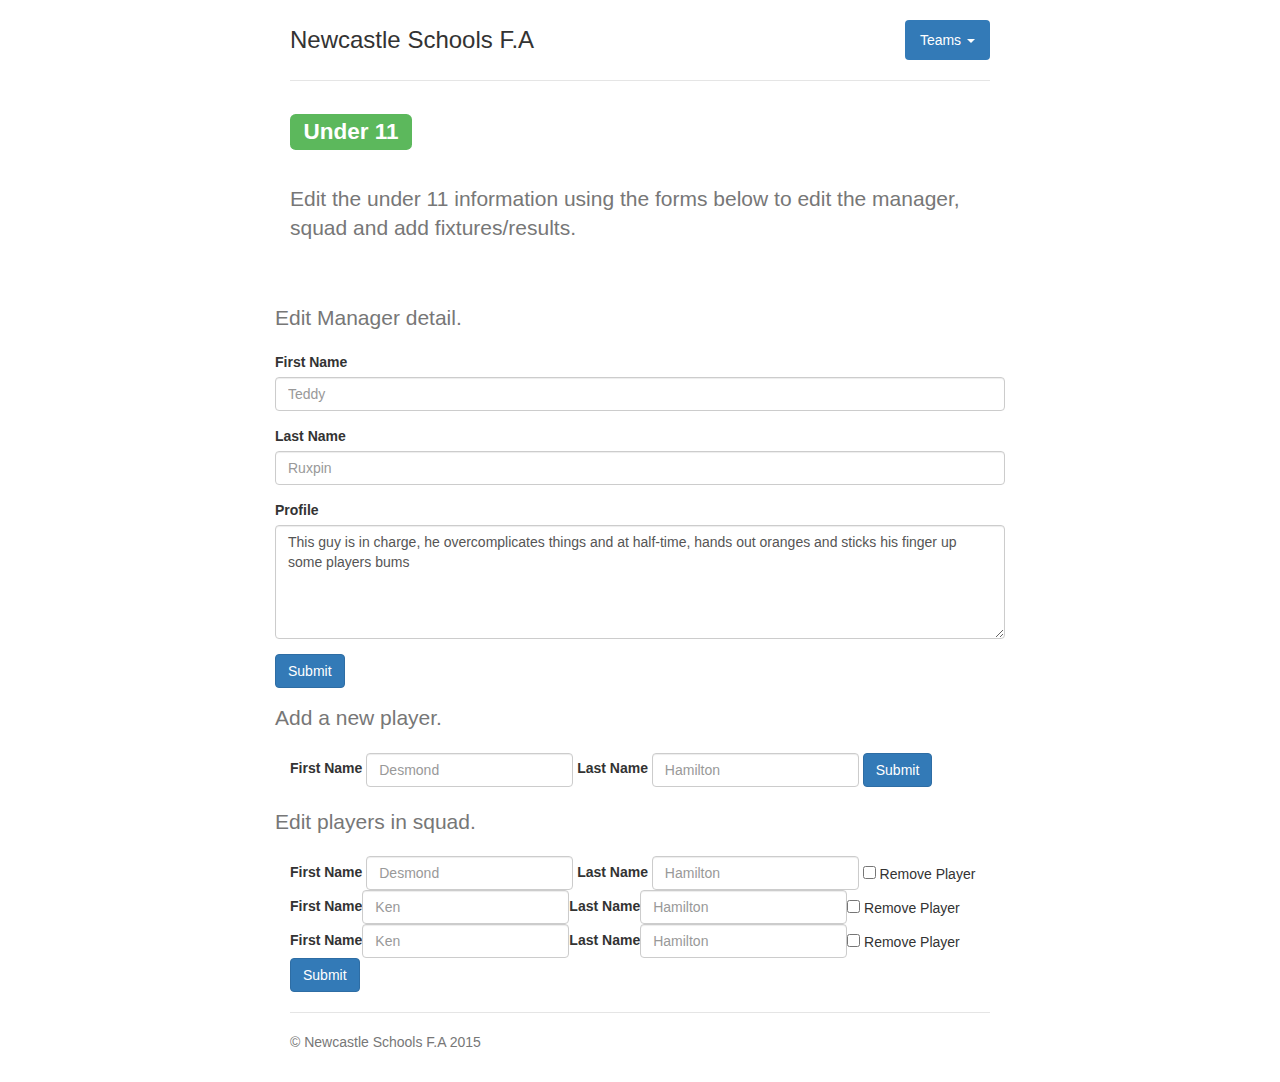
==== feed/under11-admin.html @ ac796974 "Updated logic to get data with JS and PHP" ====
﻿<!DOCTYPE html>
<html lang="en">
  <head>
    <meta charset="utf-8">
    <meta http-equiv="X-UA-Compatible" content="IE=edge">
    <meta name="viewport" content="width=device-width, initial-scale=1">
    <meta name="description" content="">
    <meta name="author" content="">
    <link rel="icon" href="../../favicon.ico">

    <title>Newcastle Schools FA football</title>

    <!-- Bootstrap core CSS -->
    <link href="css/bootstrap.min.css" rel="stylesheet">

    <!-- Custom styles for this template -->
    <link href="css/jumbotron-narrow.css" rel="stylesheet">

    <!-- Just for debugging purposes. Don't actually copy these 2 lines! -->
    <!--[if lt IE 9]><script src="../../assets/js/ie8-responsive-file-warning.js"></script><![endif]-->
    <script src="../../assets/js/ie-emulation-modes-warning.js"></script>

    <!-- HTML5 shim and Respond.js for IE8 support of HTML5 elements and media queries -->
    <!--[if lt IE 9]>
      <script src="https://oss.maxcdn.com/html5shiv/3.7.2/html5shiv.min.js"></script>
      <script src="https://oss.maxcdn.com/respond/1.4.2/respond.min.js"></script>
    <![endif]-->
  </head>

  <body>

    <div class="container">
      <div class="header">
        <nav>
          <ul class="nav nav-pills pull-right">
            <!--<li><a href="index.htm">Home</a></li>-->
            <li class="dropdown active">
				<a href="#" data-toggle="dropdown" class="dropdown-toggle">Teams <b class="caret"></b></a>
				<ul class="dropdown-menu">
					<li><a href="#">Under 11</a></li>
					<li><a href="under12-admin.html">U12 Admin</a></li>
					<li><a href="under13-admin.html">U13 Admin</a></li>
					<li><a href="under14-admin.html">U14 Admin</a></li>
					<li><a href="under15a-admin.html">U15a Admin</a></li>
					<li><a href="under15b-admin.html">U15b Admin</a></li>
					<!--<li class="divider"></li>
					<li><a href="#">Trash</a></li>-->
				</ul>
			</li>
            <!--<li role="presentation"><a href="#">Contact</a></li>-->
          </ul>
        </nav>
        <h3>Newcastle Schools F.A</h3>
      </div>
	  <h2 id="u11"><span class="label label-success">Under 11</span></h2>
	  <!--<div class="well"><h4>Geet Important Stuff Man</h4>This row would only show up if there is any important announcements you want people to not miss, like trials. If there are none, this section would not be here</div>-->
	  <div class="row marketing">
      <p class="lead text-muted">Edit the under 11 information using the forms below to edit the manager, squad and add fixtures/results.</p>
    </div>
    <div class="row">
      <p class="lead text-muted">Edit Manager detail.</p>
    </div>
    <form class="form-horizontal" id="mgrForm">
      <div class="form-group">
        <label for="mgrForename">First Name</label>
        <input type="text" class="form-control" id="mgrForename" placeholder="Desmond">
      </div>
      <div class="form-group">
        <label for="mgrSurname">Last Name</label>
        <input type="text" class="form-control" id="mgrSurname" placeholder="Hamilton">
      </div>
      <div class="form-group">
        <label for="mgrProfile">Profile</label>
        <textarea class="form-control" id="mgrProfile" rows="5">A load of shit in here about the manager. Hes not a nonce, honest etc..</textarea>
      </div>
      <div class="form-group">
        <button id="mangBtn" type="submit" class="btn btn-primary">Submit</button>
      </div>
    </form>

	  <div class="row">
		<p class="lead text-muted">Add a new player.</p>
	  </div>
    <form class="form-inline">
  		<div class="form-group">
    		<label for="addPlayForename">First Name</label>
    		<input type="text" class="form-control" id="addPlayForename" placeholder="Desmond">
    	</div>
      <div class="form-group">	
        <label for="addPlaySurname">Last Name</label>
    		<input type="text" class="form-control" id="addPlaySurname" placeholder="Hamilton">
  		</div>
  		<button type="submit" class="btn btn-primary">Submit</button>
	</form>
  <br>
	<div class="row">
		<p class="lead text-muted">Edit players in squad.</p>
	</div>
    <form class="form-inline" id="squadForm">
  		<div class="form-group col-sm-offset-0">
    		<label for="inputForename">First Name</label>
    		<input type="text" class="form-control" id="inputForename" placeholder="Desmond">
  		</div>
  		<div class="form-group">
    		<label for="inputSurname">Last Name</label>
    		<input type="text" class="form-control" id="inputSurname" placeholder="Hamilton">
  		</div>
  		<div class="checkbox">
    		<label>
      		<input type="checkbox"> Remove Player
    		</label>
  		</div>
  		<br>
  		<button id="squadBtn" type="submit" class="btn btn-primary">Submit</button>
	</form>
	<br>
    <footer class="footer" id="pish">
        <p>&copy; Newcastle Schools F.A 2015</p>
    </footer>

    </div> <!-- /container -->


    <!-- IE10 viewport hack for Surface/desktop Windows 8 bug -->
    <script src="../../assets/js/ie10-viewport-bug-workaround.js"></script>
	<script src="https://ajax.googleapis.com/ajax/libs/jquery/1.11.2/jquery.min.js"></script>
	<script src="https://maxcdn.bootstrapcdn.com/bootstrap/3.3.4/js/bootstrap.min.js"></script>
	<script>
		$(document).ready(function() {
    		var myItems;
    		var goalDiv;
        var squadDiv;
        var manager;
    		var d = new Date();
			var curr_date = d.getDate();
			var curr_month = d.getMonth()+1;
			var curr_year = d.getFullYear();

    		console.log("whatup mother fucker its "+curr_date+"/"+curr_month+"/"+curr_year);
    		$.getJSON('under11.json', function(data) {
        		myItems = data.squad;
            manager = data.manager.name;
            console.log(manager);
            mName = manager.split(' ');
            console.log(mName[0]+" "+mName[1]);

            $('#mgrForename').attr('placeholder',mName[0]);
            $('#mgrSurname').attr('placeholder',mName[1]);
            $('#mgrProfile').text(data.manager.profile);

        		$.each(data.squad.goalkeepers, function(key, val) {
        			console.log(val.name+" "+val.text);
   					goalDiv = $( "<div class='col-sm-6 col-md-4'><div class='thumbnail'><img src='css/images/hoopdog.jpg' alt='Shite Event'><div class='Koala Stabbing'><h3>"+val.name+"</h3><p>"+val.text+"</p></div></div></div>" );
   					$('#goalies').append(goalDiv);
            squadDiv = $( "<div class='form-group'><label for='inputForename'>First Name</label><input type='text' class='form-control' id='inputForename' placeholder="+val.name+"></div><div class='form-group'><label for='inputSurname'>Last Name</label><input type='text' class='form-control' id='inputSurname' placeholder='Hamilton'></div><div class='checkbox'><label><input type='checkbox'> Remove Player </label></div><br> ");
            $('#squadBtn').before(squadDiv);
				})
    		});
		});
	</script>
  </body>
</html>
---- feed/css/jumbotron-narrow.css ----
/* Space out content a bit */
body {
  padding-top: 20px;
  padding-bottom: 20px;
}

/* Everything but the jumbotron gets side spacing for mobile first views */
.header,
.marketing,
.footer {
  padding-right: 15px;
  padding-left: 15px;
}

/* Custom page header */
.header {
  padding-bottom: 20px;
  border-bottom: 1px solid #e5e5e5;
}
/* Make the masthead heading the same height as the navigation */
.header h3 {
  margin-top: 0;
  margin-bottom: 0;
  line-height: 40px;
}

/* Custom page footer */
.footer {
  padding-top: 19px;
  color: #777;
  border-top: 1px solid #e5e5e5;
}

/* Customize container */
@media (min-width: 768px) {
  .container {
    max-width: 730px;
  }
}
.container-narrow > hr {
  margin: 30px 0;
}

/* Main marketing message and sign up button */
.jumbotron {
  height:350px;
  text-align: top;
  border-bottom: 1px solid #e5e5e5;
  background-image: url('images/match.jpeg');
  background-size: cover;
  color:white;
}
.jumbotron .btn {
  padding: 14px 24px;
  font-size: 21px;
}

.btn {
	margin-right:3px;
}

/* Supporting marketing content */
.marketing {
  margin: 40px 0;
}
.marketing p + h4 {
  margin-top: 28px;
}

/* Responsive: Portrait tablets and up */
@media screen and (min-width: 768px) {
  /* Remove the padding we set earlier */
  .header,
  .marketing,
  .footer {
    padding-right: 0;
    padding-left: 0;
  }
  /* Space out the masthead */
  .header {
    margin-bottom: 30px;
  }
  /* Remove the bottom border on the jumbotron for visual effect */
  .jumbotron {
    border-bottom: 0;
  }

 .jumbotron .team11{
	background-image: url('images/team.jpeg');
  }
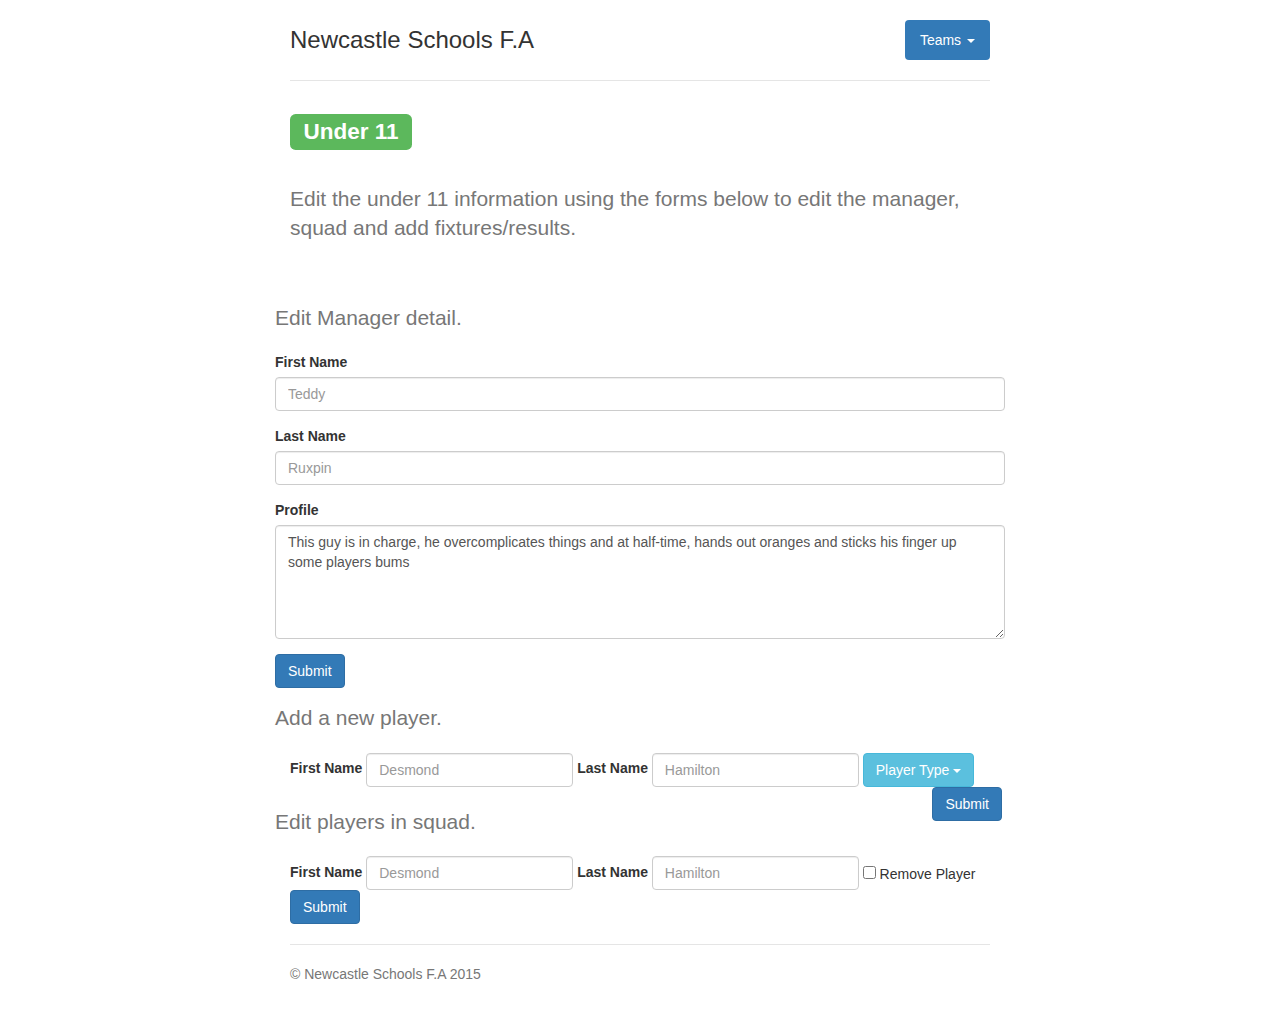
==== commit 82ded9dc: "LATEST VERSION WITH PHP FOR PROCESSING EDITS" ====
--- a/feed/under11-admin.html
+++ b/feed/under11-admin.html
@@ -81,7 +81,7 @@
 	  <div class="row">
 		<p class="lead text-muted">Add a new player.</p>
 	  </div>
-    <form class="form-inline">
+    <form class="form-inline" id="newPlayerForm">
   		<div class="form-group">
     		<label for="addPlayForename">First Name</label>
     		<input type="text" class="form-control" id="addPlayForename" placeholder="Desmond">
@@ -90,7 +90,23 @@
         <label for="addPlaySurname">Last Name</label>
     		<input type="text" class="form-control" id="addPlaySurname" placeholder="Hamilton">
   		</div>
-  		<button type="submit" class="btn btn-primary">Submit</button>
+      <div class="form-group">
+        <div class="btn-group">
+          <button type="button" id="pissBtn" class="btn btn-info dropdown-toggle" data-toggle="dropdown" aria-haspopup="true" aria-expanded="false">
+            Player Type
+            <span class="caret"></span>
+          </button>
+          <ul class="dropdown-menu" id="pTypeDD">
+            <li><a href="#newPlayerForm">Goalkeeper</a></li>
+            <li><a href="#newPlayerForm">Defender</a></li>
+            <li><a href="#newPlayerForm">Midfielder</a></li>
+            <li><a href="#newPlayerForm">Striker</a></li>
+          </ul>
+        </div>
+      </div>
+      <div class="row pull-right">
+  		  <button type="submit" class="btn btn-primary">Submit</button>
+      </div>
 	</form>
   <br>
 	<div class="row">
@@ -127,35 +143,44 @@
 	<script src="https://maxcdn.bootstrapcdn.com/bootstrap/3.3.4/js/bootstrap.min.js"></script>
 	<script>
 		$(document).ready(function() {
-    		var myItems;
-    		var goalDiv;
-        var squadDiv;
-        var manager;
-    		var d = new Date();
+    	var myItems;
+    	var goalDiv;
+      var squadDiv;
+      var manager;
+    	var d = new Date();
 			var curr_date = d.getDate();
 			var curr_month = d.getMonth()+1;
 			var curr_year = d.getFullYear();
 
-    		console.log("whatup mother fucker its "+curr_date+"/"+curr_month+"/"+curr_year);
-    		$.getJSON('under11.json', function(data) {
-        		myItems = data.squad;
-            manager = data.manager.name;
-            console.log(manager);
-            mName = manager.split(' ');
-            console.log(mName[0]+" "+mName[1]);
+    	console.log("whatup mother fucker its "+curr_date+"/"+curr_month+"/"+curr_year);
+    	$.getJSON('under11.json', function(data) {
+      	myItems = data.squad;
+        manager = data.manager.name;
+        console.log(manager);
+        mName = manager.split(' ');
+        console.log(mName[0]+" "+mName[1]);
 
-            $('#mgrForename').attr('placeholder',mName[0]);
-            $('#mgrSurname').attr('placeholder',mName[1]);
-            $('#mgrProfile').text(data.manager.profile);
+        $('#mgrForename').attr('placeholder',mName[0]);
+        $('#mgrSurname').attr('placeholder',mName[1]);
+        $('#mgrProfile').text(data.manager.profile);
 
-        		$.each(data.squad.goalkeepers, function(key, val) {
-        			console.log(val.name+" "+val.text);
-   					goalDiv = $( "<div class='col-sm-6 col-md-4'><div class='thumbnail'><img src='css/images/hoopdog.jpg' alt='Shite Event'><div class='Koala Stabbing'><h3>"+val.name+"</h3><p>"+val.text+"</p></div></div></div>" );
-   					$('#goalies').append(goalDiv);
-            squadDiv = $( "<div class='form-group'><label for='inputForename'>First Name</label><input type='text' class='form-control' id='inputForename' placeholder="+val.name+"></div><div class='form-group'><label for='inputSurname'>Last Name</label><input type='text' class='form-control' id='inputSurname' placeholder='Hamilton'></div><div class='checkbox'><label><input type='checkbox'> Remove Player </label></div><br> ");
-            $('#squadBtn').before(squadDiv);
+      	$.each(data.squad.goalkeepers, function(key, val) {
+          console.log(val.name+" "+val.text);
+          goalDiv = $( "<div class='col-sm-6 col-md-4'><div class='thumbnail'><img src='css/images/hoopdog.jpg' alt='Shite Event'><div class='Koala Stabbing'><h3>"+val.name+"</h3><p>"+val.text+"</p></div></div></div>" );
+   			  $('#goalies').append(goalDiv);
+          squadDiv = $( "<div class='form-group'><label for='inputForename'>First Name</label><input type='text' class='form-control' id='inputForename' placeholder="+val.name+"></div><div class='form-group'><label for='inputSurname'>Last Name</label><input type='text' class='form-control' id='inputSurname' placeholder='Hamilton'></div><div class='checkbox'><label><input type='checkbox'> Remove Player </label></div><br> ");
+          $('#squadBtn').before(squadDiv);
 				})
-    		});
+    	});
+      
+      $('#newPlayerForm').submit(function(event){
+        console.log(($('#addPlayForename').val())+" "+($('#addPlaySurname').val())+" "+($('#pissBtn').text()));  
+      });
+
+      $('#pTypeDD li a').on('click', function(){
+        console.log("frog twat: "+($(this).text()));
+        $('#pissBtn').html($(this).text());  
+      });
 		});
 	</script>
   </body>
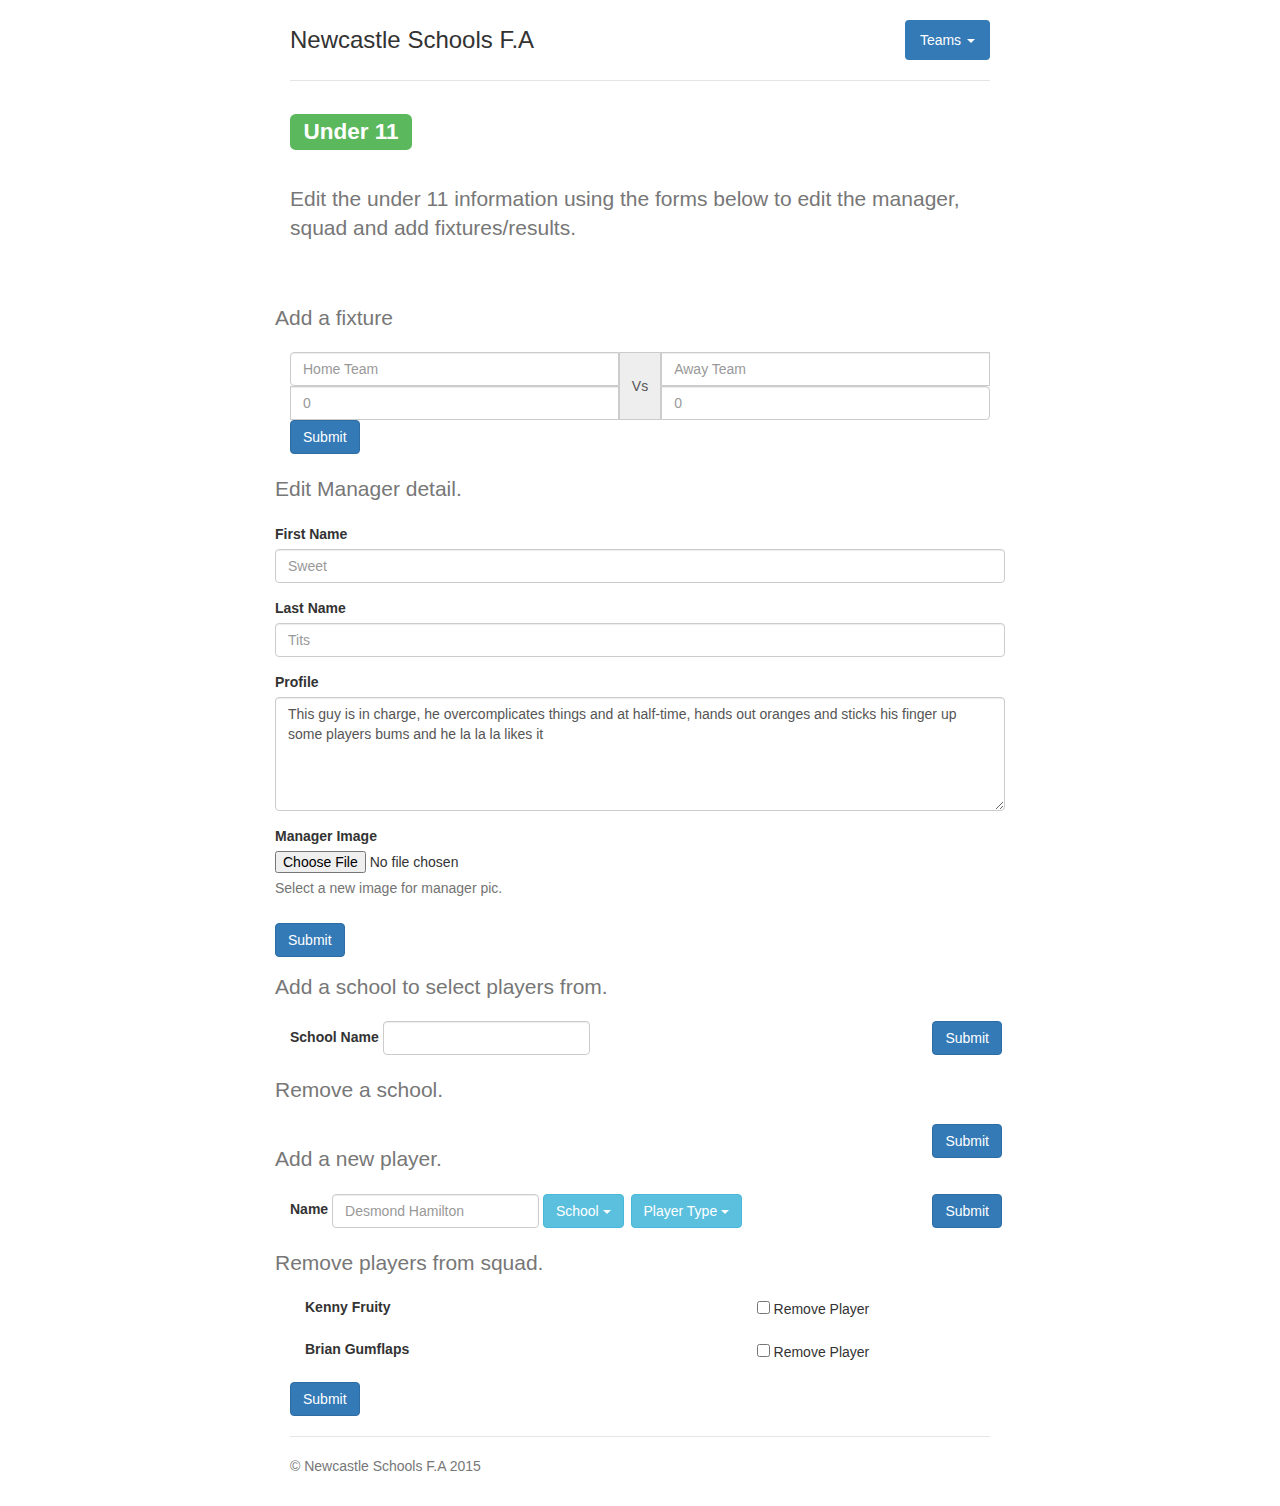
==== commit df15e9e9: "Latest with addition of add school logic" ====
--- a/feed/under11-admin.html
+++ b/feed/under11-admin.html
@@ -57,6 +57,34 @@
 	  <div class="row marketing">
       <p class="lead text-muted">Edit the under 11 information using the forms below to edit the manager, squad and add fixtures/results.</p>
     </div>
+
+    <div class="row">
+      <p class="lead text-muted">Add a fixture</p>
+    </div>
+    <form class="form-inline" id="fixForm">
+      <div class="form-group">
+        <div class="input-group">
+          <input type="text" class="form-control" id="homeTeam" placeholder="Home Team">
+          <input type="text" class="form-control col-xs-1" id="homeScore" placeholder="0">
+          <div class="input-group-addon">Vs</div>
+          <input type="text" class="form-control" id="awayTeam" placeholder="Away Team">
+          <input type="text" class="form-control col-xs-1" id="awayScore" placeholder="0">
+        </div>
+        <!--<label for="homeTeam">Home</label>
+        <input type="text" class="form-control" id="homeTeam" placeholder="Josse's Giants">
+        <input type="text" class="form-control" id="homeScore" placeholder="">
+      </div>
+      <div class="form-group">
+        <label for="awayTeam">Away</label>
+        <input type="text" class="form-control" id="awayTeam" placeholder="The Hurricanes">
+        <input type="text" class="form-control" id="awayScore" placeholder="">
+      </div>-->
+      </div>
+      <div class="form-group">
+        <button id="mangBtn" type="submit" class="btn btn-primary">Submit</button>
+      </div>
+    </form>
+    <br>
     <div class="row">
       <p class="lead text-muted">Edit Manager detail.</p>
     </div>
@@ -73,23 +101,60 @@
         <label for="mgrProfile">Profile</label>
         <textarea class="form-control" id="mgrProfile" rows="5">A load of shit in here about the manager. Hes not a nonce, honest etc..</textarea>
       </div>
+	  <div class="form-group">
+		<label for="mgrImage">Manager Image</label>
+		<input type="file" id="mgrImage">
+		<p class="help-block">Select a new image for manager pic.</p>
+	  </div>
       <div class="form-group">
         <button id="mangBtn" type="submit" class="btn btn-primary">Submit</button>
       </div>
     </form>
+
+    <div class="row">
+      <p class="lead text-muted">Add a school to select players from.</p>
+    </div>
+    <form class="form-inline" id="newSchoolForm">
+      <div class="form-group">
+        <label for="addSchoolName">School Name</label>
+        <input type="text" class="form-control" id="addSchoolName" placeholder="">
+      </div>
+      <div class="row pull-right">
+        <button type="submit" class="btn btn-primary">Submit</button>
+      </div>
+    </form>
+    <br>
+
+    <div class="row">
+      <p class="lead text-muted">Remove a school.</p>
+    </div>
+    <form class="form-inline" id="removeSchoolForm">
+      
+      <div class="row pull-right">
+        <button type="submit" id="removeSchoolBtn" class="btn btn-primary">Submit</button>
+      </div>
+    </form>
+    <br>
 
 	  <div class="row">
 		<p class="lead text-muted">Add a new player.</p>
 	  </div>
     <form class="form-inline" id="newPlayerForm">
   		<div class="form-group">
-    		<label for="addPlayForename">First Name</label>
-    		<input type="text" class="form-control" id="addPlayForename" placeholder="Desmond">
+    		<label for="addPlayName">Name</label>
+    		<input type="text" class="form-control" id="addPlayName" placeholder="Desmond Hamilton">
     	</div>
-      <div class="form-group">	
-        <label for="addPlaySurname">Last Name</label>
-    		<input type="text" class="form-control" id="addPlaySurname" placeholder="Hamilton">
-  		</div>
+      <div class="form-group">
+        <div class="btn-group">
+          <button type="button" id="schoolsBtn" class="btn btn-info dropdown-toggle" data-toggle="dropdown" aria-haspopup="true" aria-expanded="false">
+            School
+            <span class="caret"></span>
+          </button>
+          <ul class="dropdown-menu" id="schoolsDD">
+            
+          </ul>
+        </div>
+      </div>
       <div class="form-group">
         <div class="btn-group">
           <button type="button" id="pissBtn" class="btn btn-info dropdown-toggle" data-toggle="dropdown" aria-haspopup="true" aria-expanded="false">
@@ -110,23 +175,10 @@
 	</form>
   <br>
 	<div class="row">
-		<p class="lead text-muted">Edit players in squad.</p>
+		<p class="lead text-muted">Remove players from squad.</p>
 	</div>
     <form class="form-inline" id="squadForm">
-  		<div class="form-group col-sm-offset-0">
-    		<label for="inputForename">First Name</label>
-    		<input type="text" class="form-control" id="inputForename" placeholder="Desmond">
-  		</div>
-  		<div class="form-group">
-    		<label for="inputSurname">Last Name</label>
-    		<input type="text" class="form-control" id="inputSurname" placeholder="Hamilton">
-  		</div>
-  		<div class="checkbox">
-    		<label>
-      		<input type="checkbox"> Remove Player
-    		</label>
-  		</div>
-  		<br>
+		
   		<button id="squadBtn" type="submit" class="btn btn-primary">Submit</button>
 	</form>
 	<br>
@@ -143,44 +195,106 @@
 	<script src="https://maxcdn.bootstrapcdn.com/bootstrap/3.3.4/js/bootstrap.min.js"></script>
 	<script>
 		$(document).ready(function() {
-    	var myItems;
-    	var goalDiv;
-      var squadDiv;
-      var manager;
-    	var d = new Date();
+			var myItems;
+			var goalDiv;
+			var squadDiv;
+      var schoolDiv;
+			var manager;
+			var d = new Date();
 			var curr_date = d.getDate();
 			var curr_month = d.getMonth()+1;
 			var curr_year = d.getFullYear();
 
-    	console.log("whatup mother fucker its "+curr_date+"/"+curr_month+"/"+curr_year);
-    	$.getJSON('under11.json', function(data) {
-      	myItems = data.squad;
-        manager = data.manager.name;
-        console.log(manager);
-        mName = manager.split(' ');
-        console.log(mName[0]+" "+mName[1]);
-
-        $('#mgrForename').attr('placeholder',mName[0]);
-        $('#mgrSurname').attr('placeholder',mName[1]);
-        $('#mgrProfile').text(data.manager.profile);
-
-      	$.each(data.squad.goalkeepers, function(key, val) {
-          console.log(val.name+" "+val.text);
-          goalDiv = $( "<div class='col-sm-6 col-md-4'><div class='thumbnail'><img src='css/images/hoopdog.jpg' alt='Shite Event'><div class='Koala Stabbing'><h3>"+val.name+"</h3><p>"+val.text+"</p></div></div></div>" );
-   			  $('#goalies').append(goalDiv);
-          squadDiv = $( "<div class='form-group'><label for='inputForename'>First Name</label><input type='text' class='form-control' id='inputForename' placeholder="+val.name+"></div><div class='form-group'><label for='inputSurname'>Last Name</label><input type='text' class='form-control' id='inputSurname' placeholder='Hamilton'></div><div class='checkbox'><label><input type='checkbox'> Remove Player </label></div><br> ");
-          $('#squadBtn').before(squadDiv);
+      $.getJSON('schools.json', function(data) {
+        $.each(data.schools, function(key, value){
+          $('#schoolsDD').append("<li><a href='#newPlayerForm'>"+value.name+"</a></li>");
+        })
+      });
+
+			$.getJSON('u11Fixtures.json', function(data) {
+
+      });
+
+      $.getJSON('pissflaps.json', function(data) {
+				myItems = data.squad;
+				manager = data.manager.name;
+				console.log(manager);
+				mName = manager.split(' ');
+				console.log(mName[0]+" "+mName[1]);
+
+				$('#mgrForename').attr('placeholder',mName[0]);
+				$('#mgrSurname').attr('placeholder',mName[1]);
+				$('#mgrProfile').text(data.manager.profile);
+
+				$.each(data.squad, function(key, val) {
+					console.log(val.name+" "+val.text);
+					//goalDiv = $( "<div class='col-sm-6 col-md-4'><div class='thumbnail'><img src='css/images/hoopdog.jpg' alt='Shite Event'><div class='Koala Stabbing'><h3>"+val.name+"</h3><p>"+val.text+"</p></div></div></div>" );
+					//$('#goalies').append(goalDiv);
+					//squadDiv = $( "<div class='player'><div class='form-group col-sm-8'><label for='inputForename' id='name'>First Name</label><input type='text' class='form-control' id='inputForename' placeholder='"+val.name+"'></div><div class='form-group'><label for='inputSurname'>Last Name</label><input type='text' class='form-control' id='inputSurname' placeholder='Hamilton'></div><div class='checkbox'><label><input type='checkbox'> Remove Player </label></div></div><br> ");
+					squadDiv = $( "<div class='player'><div class='form-group col-sm-8'><label for='inputForename' id='name'>"+val.name+"</label></div><div class='checkbox' id='remove'><label><input type='checkbox'> Remove Player </label></div></div><br> ");
+					$('#squadBtn').before(squadDiv);
 				})
-    	});
+			});
       
-      $('#newPlayerForm').submit(function(event){
-        console.log(($('#addPlayForename').val())+" "+($('#addPlaySurname').val())+" "+($('#pissBtn').text()));  
+      $('#newSchoolForm').submit(function(event){
+        event.preventDefault;
+        submitSchool();
+      })
+      function submitSchool(){
+        $.post("addSchool.php",{ school: ($('addSchoolName').val()) })
+          .done(function( data) {
+            document.location.reload(true);
+          })
+      }
+
+			$('#newPlayerForm').submit(function(event){
+				event.preventDefault();
+				submitForm();
+			});
+			function submitForm(){
+			   $.post( "updateTeamInfo.php", { name: ($('#addPlayName').val()), school: ($('#schoolsBtn').text()), type: ($('#pissBtn').text()) })
+                    .done(function( data ) {
+                    document.location.reload(true);
+                    });
+			}					
+      $('#schoolsDD').on('click','li a', function(){
+        console.log('clicked');
+        $('#schoolsBtn').html($(this).text());  
       });
-
-      $('#pTypeDD li a').on('click', function(){
-        console.log("frog twat: "+($(this).text()));
-        $('#pissBtn').html($(this).text());  
-      });
+			$('#pTypeDD li a').on('click', function(){
+				$('#pissBtn').html($(this).text());  
+			});
+			
+			$('#mgrForm').submit(function(event){
+				event.preventDefault();
+				submitMgr();
+			});
+			function submitMgr(){
+				console.log("fname: "+($('#mgrForename').val())+" surname "+($('#mgrSurname').val())+" profile: "+($('#mgrProfile').val())+" image: "+($('#mgrImage').val()));
+				$.post( "updateManager.php", { forename: ($('#mgrForename').val()), surname: ($('#mgrSurname').val()), profile:($('#mgrProfile').val()), image:($('#mgrImage').val()) })
+                    .done(function( data ) {
+                    document.location.reload(true);
+                    });
+			}
+			
+			$('#squadForm').submit(function(event) {
+				event.preventDefault();
+				submitDeletions();
+			});
+			function submitDeletions(){
+				deletes = new Array();
+				$('#squadForm .player').each(function() {
+					if($(':checkbox:checked',this).length > 0)
+					{
+						//console.log($('#name',this).text());
+						deletes.push($('#name',this).text());
+					}
+				});
+				$.post("deletePlayers.php", {toDelete : deletes})
+					.done(function( data ) {
+          document.location.reload(true);
+					});	
+			}
 		});
 	</script>
   </body>
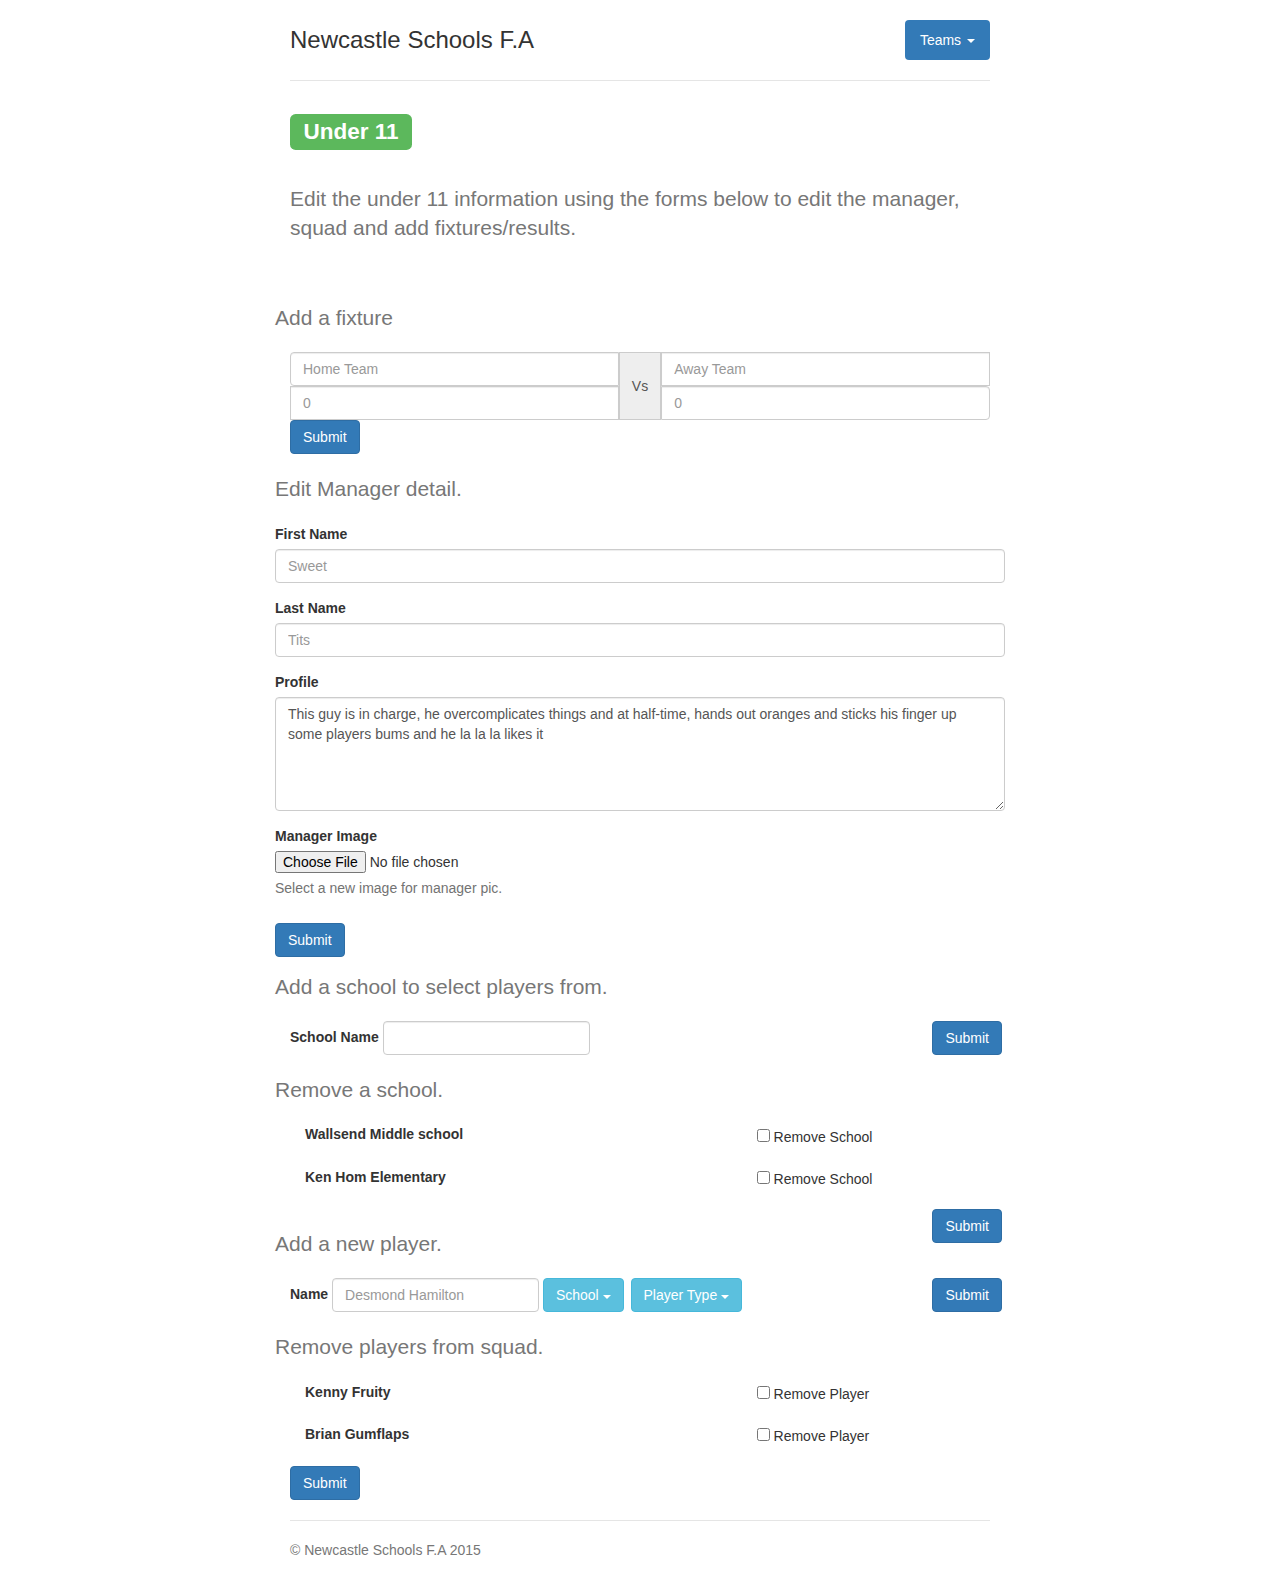
==== commit f3b3c2a3: "Validation of text inputs" ====
--- a/feed/under11-admin.html
+++ b/feed/under11-admin.html
@@ -130,7 +130,7 @@
     </div>
     <form class="form-inline" id="removeSchoolForm">
       
-      <div class="row pull-right">
+      <div id="removeButContainer" class="row pull-right">
         <button type="submit" id="removeSchoolBtn" class="btn btn-primary">Submit</button>
       </div>
     </form>
@@ -208,6 +208,7 @@
       $.getJSON('schools.json', function(data) {
         $.each(data.schools, function(key, value){
           $('#schoolsDD').append("<li><a href='#newPlayerForm'>"+value.name+"</a></li>");
+          $('#removeButContainer').before("<div class='schoolEntry'><div class='form-group col-sm-8'><label for='schoolsname' id='schoolName'>"+value.name+"</label></div><div class='checkbox' id='removeSchool'><label><input type='checkbox'> Remove School </label></div></div><br> ");
         })
       });
 
@@ -236,12 +237,54 @@
 				})
 			});
       
+      function stringVal($string, $length)
+      {
+        if($string.length>$length)
+        {
+          if($string.match(/^[-\sa-zA-Z]+$/))
+          {
+            return('Fine');
+          }
+          else
+          {
+            return('Invalid characters. Only letters, spaces and hyphens allowed');
+          }
+        }
+        else 
+        {
+          return('Not long enough');
+        }
+      }
       $('#newSchoolForm').submit(function(event){
         event.preventDefault;
-        submitSchool();
+        console.log("alreet");
+        $schoolString = $('#addSchoolName').val();
+        $check = stringVal($schoolString, 2);
+        if($check != 'Fine'){
+          alert($check);
+        }
+        else
+        {
+          console.log($check);
+        }
+        //if($schoolString.length>2)
+        //{
+          //if($schoolString.match(/^[-\sa-zA-Z]+$/))
+          //{
+            //submitSchool();
+          //}
+          //else
+          //{
+            //alert('Invalid characters. Only letters, spaces and hyphens allowed');
+          //}
+        //}
+        //else 
+        //{
+          //alert('School name not long enough');
+        //}
       })
       function submitSchool(){
-        $.post("addSchool.php",{ school: ($('addSchoolName').val()) })
+        $.post("addSchool.php",{ school: ($('#addSchoolName').val()) })
           .done(function( data) {
             document.location.reload(true);
           })
